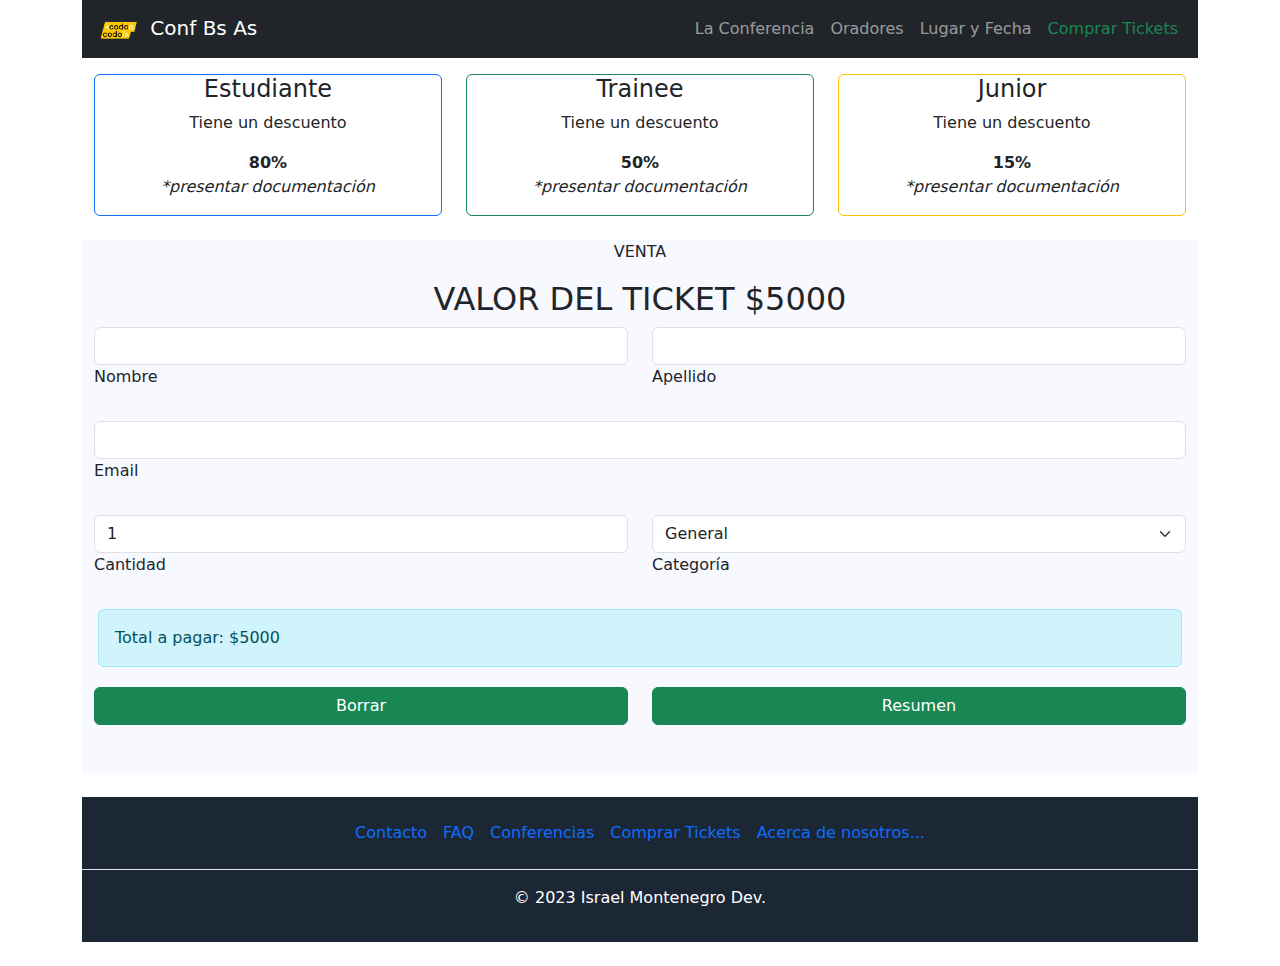
==== tickets/tickets.html @ df07a70c "se crea página para comprar tickets, se crea archivo js para calcular el precio de los tickets de ac" ====
<!DOCTYPE html>
<html lang="es">
<head>
    <meta charset="UTF-8">
    <meta name="viewport" content="width=device-width, initial-scale=1.0">
    <link type="image/x-icon" href="../assets/images/codoacodo.png" rel="shortcut icon" />
    <link rel="stylesheet" href="../css/bootstrap.min.css">
    <link rel="stylesheet" href="../css/style.css">
    <title>Comprar Tickets</title>
</head>
<body>
    <div class="container">
        <header>
            <nav class="navbar navbar-expand-md navbar-dark bg-dark" aria-label="Eighth navbar example">
                <div class="container">
                    <a class="navbar-brand" href="../index.html">
                        <img src="../assets/images/codoacodo.png" alt="Logo de codo a codo" style="height: auto; width: 50px;" class="d-inline-block align-text-top">
                        Conf Bs As
                      </a>
                  <button class="navbar-toggler" type="button" data-bs-toggle="collapse" data-bs-target="#navbarsExample07" aria-controls="navbarsExample07" aria-expanded="false" aria-label="Toggle navigation">
                    <span class="navbar-toggler-icon"></span>
                  </button>
                  <div class="collapse navbar-collapse" id="navbarsExample07">
                    <ul class="navbar-nav ms-auto mb-2 mb-lg-0">
                      <li class="nav-item">
                        <a class="nav-link" aria-current="page" href="../index.html">La Conferencia</a>
                      </li>
                      <li class="nav-item">
                        <a class="nav-link" href="#">Oradores</a>
                      </li>
                      <li class="nav-item">
                        <a class="nav-link" href="#">Lugar y Fecha</a>
                      </li>
                      <li class="nav-item">
                        <a class="nav-link active text-success" href="#">Comprar Tickets</a>
                      </li>
                    </ul>
                  </div>
                </div>
              </nav>
        </header>
        <main>
            <div class="container mb-3">
                <div class="row mt-3 text-center">
                    <div class="col-sm-12 col-md-4 col-lg-4">
                        <div class="card border-primary mb-2">
                            <h4>Estudiante</h4>
                            <p>Tiene un descuento</p>
                            <b>80%</b>
                            <p><em>*presentar documentación</em></p>
                        </div>
                    </div>
                    <div class="col-sm-12 col-md-4 col-lg-4 mb-2">
                        <div class="card border-success">
                            <h4>Trainee</h4>
                            <p>Tiene un descuento</p>
                            <b>50%</b>
                            <p><em>*presentar documentación</em></p>
                        </div>
                    </div>
                    <div class="col-sm-12 col-md-4 col-lg-4 mb-2">
                        <div class="card border-warning">
                            <h4>Junior</h4>
                            <p>Tiene un descuento</p>
                            <b>15%</b>
                            <p><em>*presentar documentación</em></p>
                        </div>
                    </div>
                </div>
            </div>
            <div class="container contactForm">
                <div class="row">
                    <div class="col-12 text-center">
                        <p>VENTA</p>
                        <p class="h2">VALOR DEL TICKET $5000</p>
                    </div>
                </div>
                <div class="row">
                    <form id="buyTicketForm">
                        <div class="row mb-4">
                          <div class="col-sm-12 col-lg-6 col-md-6">
                            <div class="form-outline">
                              <input type="text" id="buyFormName" class="form-control" />
                              <label class="form-label" for="buyFormName">Nombre</label>
                            </div>
                          </div>
                          <div class="col-sm-12 col-lg-6 col-md-6">
                            <div class="form-outline">
                              <input type="text" id="buyFormSurname" class="form-control" />
                              <label class="form-label" for="buyFormSurname">Apellido</label>
                            </div>
                          </div>
                        </div>
                        <div class="form-outline mb-4">
                          <input type="email" id="buyFormEmail" class="form-control" />
                          <label class="form-label" for="buyFormEmail">Email</label>
                        </div>
                        <div class="row mb-4">
                            <div class="col-sm-12 col-lg-6 col-md-6">
                              <div class="form-outline">
                                <input type="number" min="1" max="100" value="1" id="buyFormQty" class="form-control"/>
                                <label class="form-label" for="buyFormQty">Cantidad</label>
                              </div>
                            </div>
                            <div class="col-sm-12 col-lg-6 col-md-6">
                              <div class="form-outline">
                                <select class="form-select" id="buyFormCategory" aria-label="Default select example">
                                    <option value="1">Estudiante</option>
                                    <option value="2">Trainee</option>
                                    <option value="3">Junior</option>
                                    <option value="4" selected>General</option>
                                  </select>
                                <label class="form-label" for="buyFormCategory">Categoría</label>
                              </div>
                            </div>
                          </div>
                        <div class="row m-1">
                            <div class="alert alert-info" role="alert" id="finalPayment">
                              </div>
                        </div>
                        <div class="row mb-4 text-center">
                            <div class="col-sm-12 col-lg-6 col-md-6">
                                <button type="submit" class="btn btn-success btn-block mb-4 w-100">Borrar</button>
                            </div>
                            <div class="col-sm-12 col-lg-6 col-md-6">
                                <button type="submit" class="btn btn-success btn-block mb-4 w-100">Resumen</button>
                            </div>
                          </div>
                      </form>
                </div>
            </div>
        </main>
        <footer class="py-3 my-4 darkFooter">
            <ul class="nav justify-content-center border-bottom pb-3 mb-3">
              <li class="nav-item"><a href="#" class="nav-link px-2">Contacto</a></li>
              <li class="nav-item"><a href="#" class="nav-link px-2">FAQ</a></li>
              <li class="nav-item"><a href="#" class="nav-link px-2">Conferencias</a></li>
              <li class="nav-item"><a href="#" class="nav-link px-2">Comprar Tickets</a></li>
              <li class="nav-item"><a href="#" class="nav-link px-2">Acerca de nosotros...</a></li>
            </ul>
            <p class="text-center">© 2023 Israel Montenegro Dev.</p>
          </footer>
    </div>
    <script src="../js/bootstrap.bundle.min.js"></script>
    <script src="../js/ticketScript.js"></script>
</body>
</html>
---- css/style.css ----
.frontImage {
    position: relative;
}

.featuredPost {
    color: white;
    background-color:rgb(28, 39, 54);
}

.interestingArticle {
    color: white;
    background-color: rgb(28, 39, 54);
}

.darkFooter {
    color: white;
    background-color:rgb(28, 39, 54);
}
.contactForm {
    background-color: ghostwhite;
}

.zoomOnHover {
    overflow: hidden;
}
.zoomOnHover img {
    width: 100%;
    height: 100%;
    transition: 0.5s;
    object-fit: cover;
}
.zoomOnHover img:hover {
    transform: scale(1.2);
}

@media (min-width: 992px) {
    .featuredPost {
        background-color: rgba(0, 0, 0, 0);
        position: absolute;
        width: 50%;
        right: 0px;
        bottom: 10px;
        margin-left: 50px;
        margin-top: 20px;
    }
    
    .carousel-overlay {
        position: absolute;
        top: 0;
        left: 0;
        width: 100%;
        height: 100%;
        background-color: rgba(0, 0, 0, 0.5);
        pointer-events: none;
    }
}
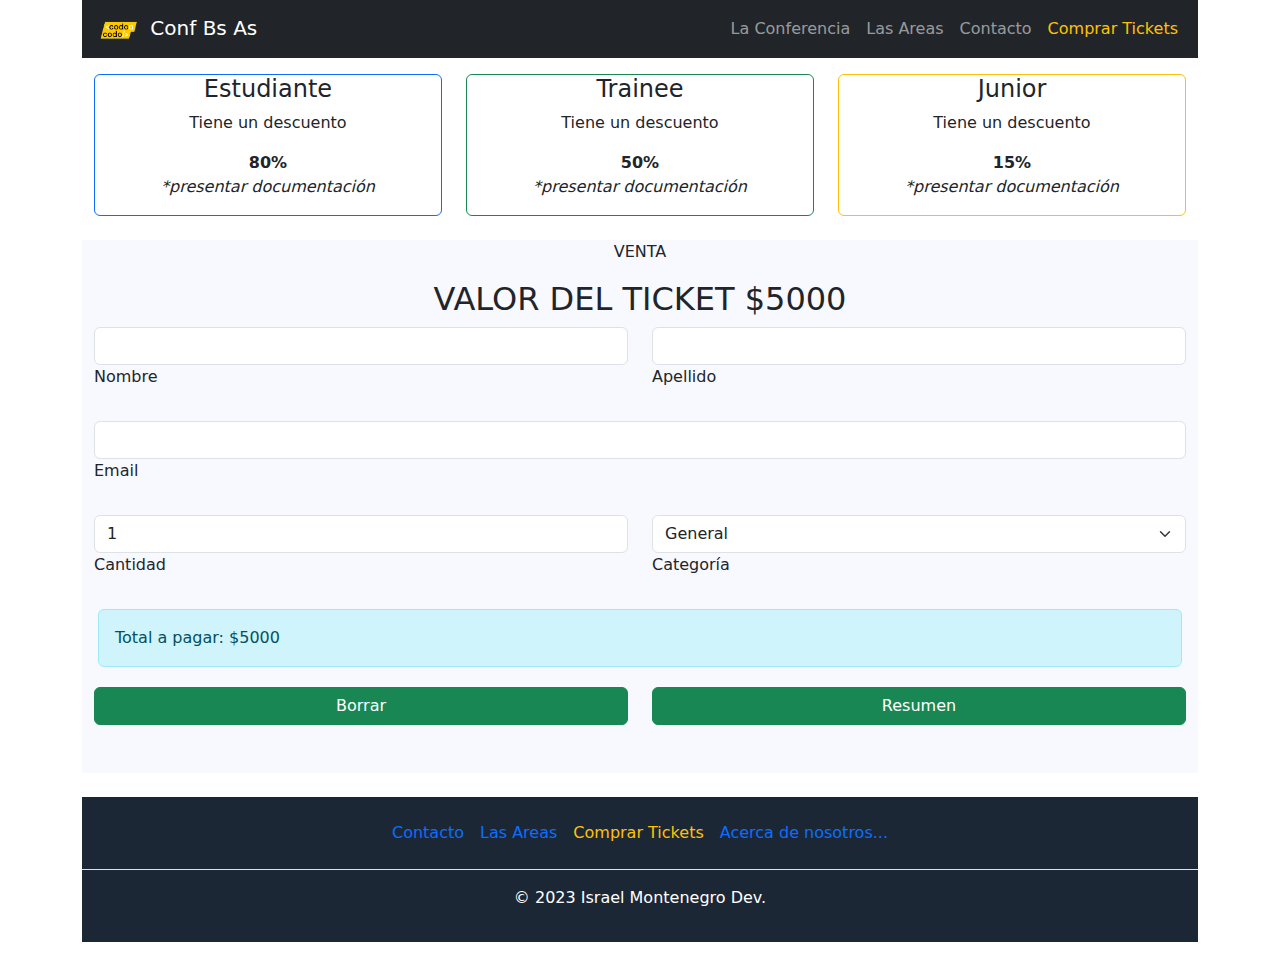
==== commit 1ee94a98: "se hacen algunos ajustes en los hipervínculos para que devuelvan redirecciones válidas. Se crea arch" ====
--- a/tickets/tickets.html
+++ b/tickets/tickets.html
@@ -26,13 +26,13 @@
                         <a class="nav-link" aria-current="page" href="../index.html">La Conferencia</a>
                       </li>
                       <li class="nav-item">
-                        <a class="nav-link" href="#">Oradores</a>
+                        <a class="nav-link" href="../index.html#lasAreas">Las Areas</a>
                       </li>
                       <li class="nav-item">
-                        <a class="nav-link" href="#">Lugar y Fecha</a>
+                        <a class="nav-link" href="../index.html#contactUs">Contacto</a>
                       </li>
                       <li class="nav-item">
-                        <a class="nav-link active text-success" href="#">Comprar Tickets</a>
+                        <a class="nav-link disabled text-warning" href="#">Comprar Tickets</a>
                       </li>
                     </ul>
                   </div>
@@ -132,10 +132,9 @@
         </main>
         <footer class="py-3 my-4 darkFooter">
             <ul class="nav justify-content-center border-bottom pb-3 mb-3">
-              <li class="nav-item"><a href="#" class="nav-link px-2">Contacto</a></li>
-              <li class="nav-item"><a href="#" class="nav-link px-2">FAQ</a></li>
-              <li class="nav-item"><a href="#" class="nav-link px-2">Conferencias</a></li>
-              <li class="nav-item"><a href="#" class="nav-link px-2">Comprar Tickets</a></li>
+              <li class="nav-item"><a href="../index.html#contactUs" class="nav-link px-2">Contacto</a></li>
+              <li class="nav-item"><a href="../index.html#lasAreas" class="nav-link px-2">Las Areas</a></li>
+              <li class="nav-item"><a href="#" class="nav-link disabled text-warning px-2">Comprar Tickets</a></li>
               <li class="nav-item"><a href="#" class="nav-link px-2">Acerca de nosotros...</a></li>
             </ul>
             <p class="text-center">© 2023 Israel Montenegro Dev.</p>
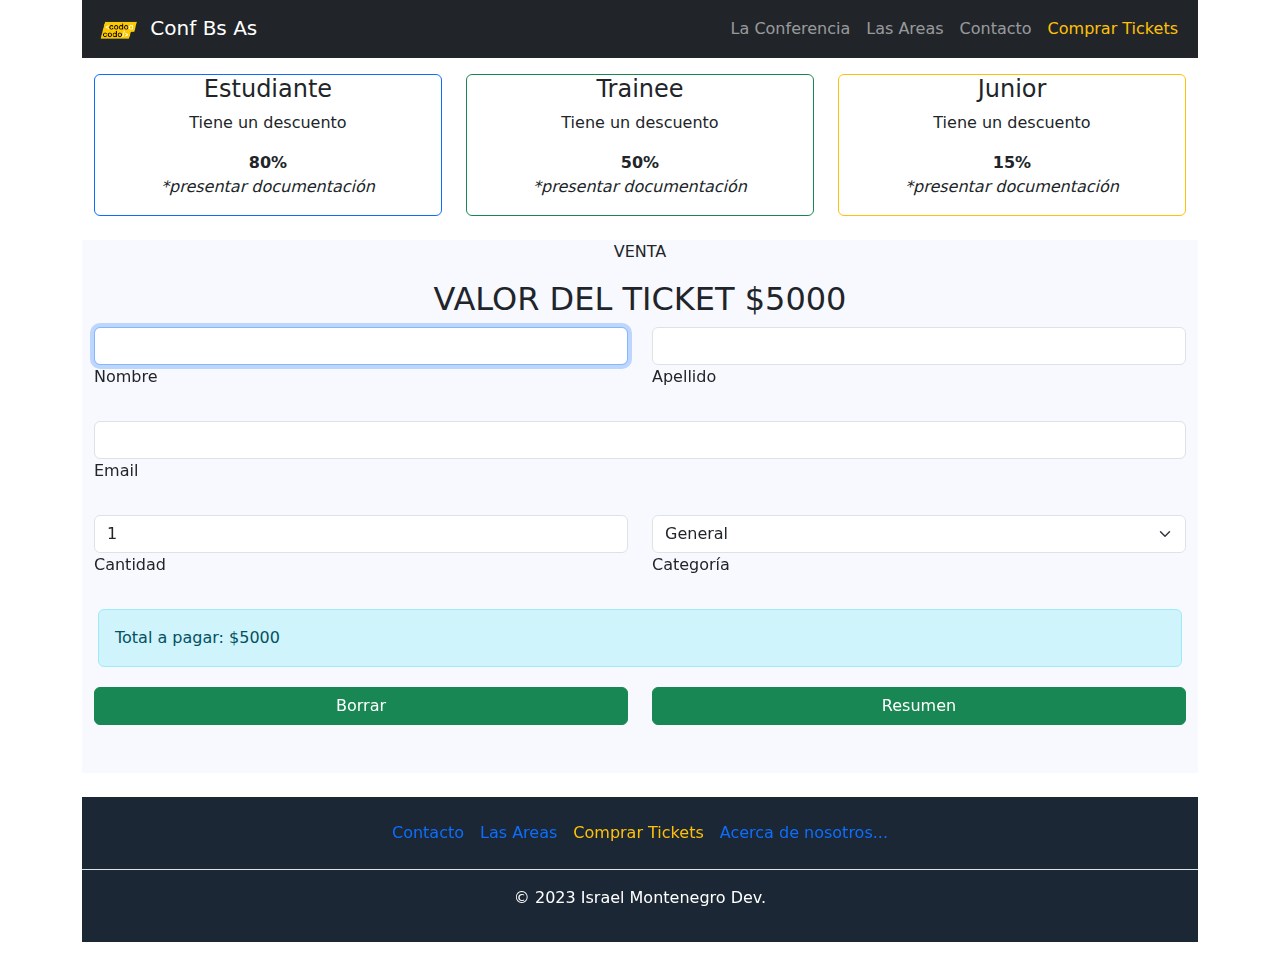
==== commit 6fd990de: "se añade lógica para mostrar modal con los datos que se ingresan al comprar tickets" ====
--- a/tickets/tickets.html
+++ b/tickets/tickets.html
@@ -80,7 +80,7 @@
                         <div class="row mb-4">
                           <div class="col-sm-12 col-lg-6 col-md-6">
                             <div class="form-outline">
-                              <input type="text" id="buyFormName" class="form-control" />
+                              <input type="text" id="buyFormName" class="form-control" autofocus/>
                               <label class="form-label" for="buyFormName">Nombre</label>
                             </div>
                           </div>
@@ -116,14 +116,41 @@
                           </div>
                         <div class="row m-1">
                             <div class="alert alert-info" role="alert" id="finalPayment">
-                              </div>
+                            </div>
                         </div>
                         <div class="row mb-4 text-center">
                             <div class="col-sm-12 col-lg-6 col-md-6">
-                                <button type="submit" class="btn btn-success btn-block mb-4 w-100">Borrar</button>
+                                <button type="submit" class="btn btn-success btn-block mb-4 w-100" onclick="resetForm()">Borrar</button>
                             </div>
                             <div class="col-sm-12 col-lg-6 col-md-6">
-                                <button type="submit" class="btn btn-success btn-block mb-4 w-100">Resumen</button>
+                              <button type="button" class="btn btn-success btn-block mb-4 w-100" data-bs-toggle="modal" data-bs-target="#staticBackdrop" onclick="openConfirmModal()">Resumen</button>
+                            </div>
+                            <!-- Modal -->
+                            <div class="modal fade" id="staticBackdrop" data-bs-backdrop="static" data-bs-keyboard="false" tabindex="-1" aria-labelledby="staticBackdropLabel" aria-hidden="true">
+                              <div class="modal-dialog">
+                                <div class="modal-content">
+                                  <div class="modal-header">
+                                    <h1 class="modal-title fs-5" id="staticBackdropLabel">Resumen de Compra</h1>
+                                    <button type="button" class="btn-close" data-bs-dismiss="modal" aria-label="Close"></button>
+                                  </div>
+                                  <div class="modal-body">
+                                    <p id="buyName" class="d-inline"></p>
+                                    <p id="buySurname" class="d-inline"></p>
+                                    <br>
+                                    <p class="d-inline">Estas comprando </p>
+                                    <p id="ticketQty" class="d-inline"></p>
+                                    <p class="d-inline"> Tickets</p>
+                                    <p id="modalFinalPayment"></p>
+                                    <br>
+                                    <p class="d-inline">El comprobante se enviará a: </p>
+                                    <p class="d-inline" id="buyEmail"></p>
+                                  </div>
+                                  <div class="modal-footer">
+                                    <button type="button" class="btn btn-secondary" data-bs-dismiss="modal">Cerrar</button>
+                                    <button type="button" class="btn btn-primary" data-bs-dismiss="modal" onclick="confirmPayment()">Confirmar</button>
+                                  </div>
+                                </div>
+                              </div>
                             </div>
                           </div>
                       </form>
